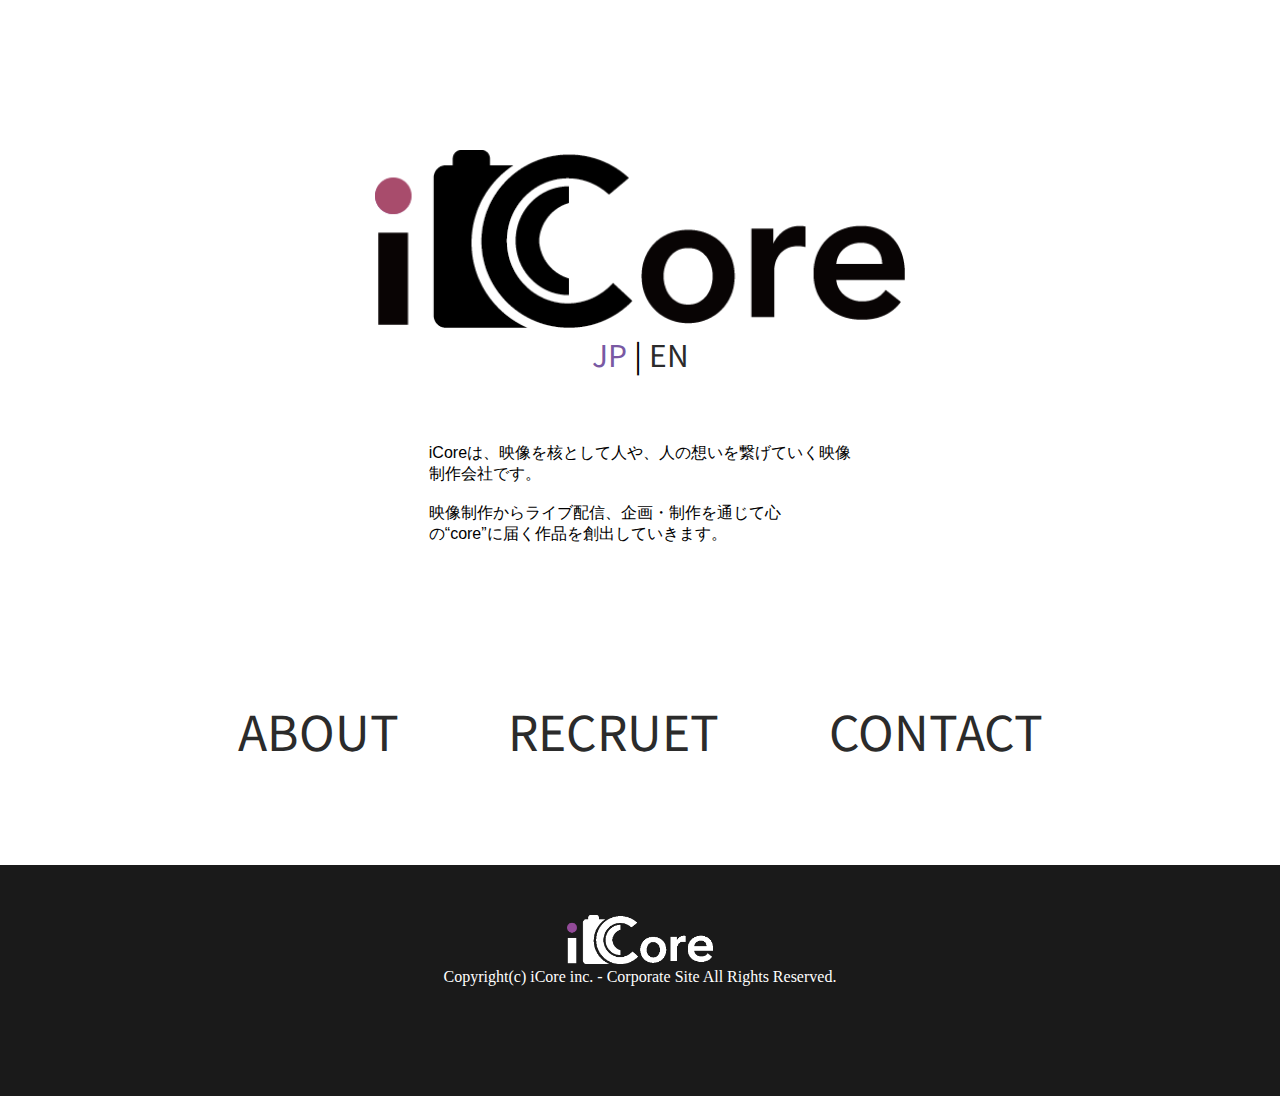
==== index.html @ 41e8c6a2 "5th" ====
<!DOCTYPE html>
<html lang="ja">
	<head>
		<meta charset="UTF-8">
		<meta http-equiv="X-UA-Compatible" content="IE=edge">
		<meta name="viewport" content="width=device-width, initial-scale=1.0">
		<title>iCore</title>
		<meta name="description" content="iCoreは、映像を核として人や、人の想いを繋げていく映像制作会社です。
		映像制作からライブ配信、企画・制作を通じて心の“core”に届く作品を創出していきます。">
		<meta name="keywords" content="iCore, CM制作, 広告制作, 映像制作">
		<link href="https://use.fontawesome.com/releases/v5.6.1/css/all.css" rel="stylesheet">
		<link rel="stylesheet" href="./css/index.css" media="all">
		<link rel="stylesheet" href="./css/responsive.css">
		<link rel="stylesheet" href="destyle.css">
	</head>
	<body>
		<div class="wrap">
			<!-- メイン -->
			<main>
				<div class="main">
					<div class="main_box">
						<img src="./img/logo01.png" alt="メインロゴ" class="logo_main">
						<div class="language">
							<ul>
								<li class="list_item
								header_nav"><a href="#jpn" id="jpn">JP</a> | <a href="#eng" id="eng">EN</a></li>
						  </ul>
						</div>
						<div class="text_box">
							<p>iCoreは、映像を核として人や、人の想いを繋げていく映像制作会社です。<br>
								<br>
								映像制作からライブ配信、企画・制作を通じて心の“core”に届く作品を創出していきます。</p>
						</div>
					</div>
					<!-- ナビメニュー -->
					<nav class="nav_menu">
						<ul class="menu_list">
							<li class="list_item
							header_nav"><a href="./html/about.html">ABOUT</a></li>
							<li class="list_item
							header_nav"><a href="./html/recruet.html">RECRUET</a></li>
							<li class="list_item
							header_nav"><a href="./html/contact.html">CONTACT</a></li>
							
						</ul>
					</nav>
				</div>
			</main>
			<!-- メインここまで -->
	
			
			<!-- フッター -->
			<footer>
				<div class="footer">
					<div class="footer_box">
						<img src="./img/logo02.png" alt="フッターロゴ" class="logo_footer">
						<p class="footer_text">Copyright(c) iCore inc. -  Corporate Site All Rights Reserved.</p>
					</div>
				</div>
			</footer>
			<!-- フッターここまで -->
	
	
		</div>
	</body>
</html>
---- css/index.css ----
@charset "UTF-8";
@import url('https://fonts.googleapis.com/css2?family=Noto+Sans&family=Noto+Sans+JP:wght@700&family=Sawarabi+Gothic&display=swap');

* {
  margin: 0;
  padding: 0;
  box-sizing: border-box;
}

/* メインstart */
.main {
  margin: 0 auto;
  
}

.main_box{
  text-align: center;
  padding: 150px 0 0;
}

.logo_main{
  width: 530px;
  height: auto;

}

.text_box {
  width: 33%;
  padding: 67px 0 0 0;
  text-align: left;
  margin: 0 auto;
  font-family: 'Open Sans', sans-serif;
}

.language{
  font-size: 30px;
  text-align: center;
}


.language ul{
  list-style: none;
  font-family: 'Noto Sans JP', sans-serif;
}

.language a{
  text-decoration: none;
  color: #2B2B2B;
}

#jpn{
  text-decoration: none;
  color: #7959a3;
} 



.nav_menu {
  padding: 150px 0 0;
}

.menu_list {
  display: flex;
  flex-wrap: wrap;
  justify-content: space-evenly;
  margin: 0 10%;
}

.nav_menu .menu_list .list_item {
  list-style: none;
  font-family: 'Noto Sans JP', sans-serif;
  font-size: 48px;
}


.nav_menu a{
  text-decoration: none;
  color: #2B2B2B;

}





footer {
  width: 100%;
  height: 231px;
  text-align: center;
  padding: 50px 0;
  margin: 100px 0 0 0;
  background-color: #1A1A1A;
}
.footer_text {
  color: #fff;
}

.logo_footer{
  width: 146px;
  height: auto;
}
---- css/responsive.css ----
@media screen and (min-width: 1024px) 
/*　画面サイズが1024pxからはここを読み込む　*/
{
  .wrap {
    /* background-color: yellowgreen; */
  }
  
} 




@media screen and (min-width: 768px) and ( max-width: 1023px)
/*　画面サイズが768pxから1024pxまではここを読み込む　*/
{
  .wrap {
    width: 100%;
    /* background-color: blue; */
  }





 
  /* .logo_main{
    max-width: 50%;
    height: auto;
  } */

  
  /* ▼メイン */
  .main {
  width: 95%;
  margin: 0 auto 50px;
}







  /* about */
  .contents_text{
    width: 70vw;
    display: flex;
    height: auto;
  }
  /* .service_list{
    width: 900px;
    margin: 100px auto;
  } */
  .services{
    /* align-items: center; */
  }

  /* .works {
    width: 90%;
   } */
  
  .contacts{
    width: 90vw;
  }
  .service_list{
    width: 600px;
    margin: 100px auto;
  }

  .company_container {
    width: 80%;
    height: 100%;
    margin: 0 5%;
    display: block;
    /* flex-direction: column; */
  }
  


 
  
  .map {
    width: 100%;
    padding: 50px 0 0 0;
  }

  /* recruet */
  .recruet_main{
    width: 30%;
    margin: 100px 10%;
  }

  .heading{
    /* font-size: 1.5vw; */
    /* font-size: 2vw; */
    width: 100%;
    padding: 10px 0;
  }

  .info_text {
    width: 60vw;
    padding: 20px 0;
    margin: 0 auto;
  } 


  /* thank */
  
.thanks_heading{
  font-size: 6vw;
  text-align: center;
}
  


.info_recruit{
  /* width: 100%; */
  height: 40px;
}

.contact_body{
  height: 1100px;
}

table th,
table td {
  display: block;
  border-bottom: none;
}

.info{
  /* width: 100%; */
  /* height: 40px; */
}

textarea{
  width: 100%;
  height: 450px;
}

.submit{
  width: 60%;
  height: 40px;
  font-size: 20px;
}

}



@media screen and (min-width: 320px) and (max-width: 767px)
/*　画面サイズが320pxからはここを読み込む　*/
{
  .wrap {
    width: 100%;
    /* background-color: red; */
  }

  .logo_main{
    max-width: 50%;
    height: auto;
  }

  .text_box {
    width: 60%;
    margin: 0 20%;
    /* font-size: 10%; */
  }

/* ▼ヘッダー */
.logo_header{
  width: 30%;
  /* height: 30%; */
}

/* ▼メイン */
.main {
  width: 95%;
  margin: 0 auto 50px;
}

/* ▼about */

 .list_item {
  padding: 20px 0;
 }

 .service_list {
  width: 90%;
  margin: 0 5% 50px;
}


.service {
  display: flex;
  width: 50%;
}

 .works {
  width: 90%;
  margin: 0 5%;
 }

 li.work_list {
   margin: 5px 0;
 }




 .btn,
a.btn,
button.btn {
  padding:3px 33%;
}

.company_container {
  width: 80%;
  height: 100%;
  margin: 0 5%;
  display: block;
  /* flex-direction: column; */
}

.works {
  width: 90%;
 }

.map {
  width: 100%;
  padding: 50px 0 0 0;
}

/* recruet */
.recruet_main{
  width: 40%;
  margin: 100px 5%; 
}

.heading{
  /* font-size: 2vw; */
  width: 100%;
  /* padding: 10px 0; */
}
.info_text {
  width: 60vw;
  padding: 10px 0;
  margin: 0 auto;
  font-size: 2vw;
} 
.thanks_heading{
  font-size: 6vw;
  text-align: center;
  
}

.info_recruit{
  width: 100%;
  height: 30px;
  /* height: 0px; */
}

.contact_body{
  height: 1100px;
}

table th,
table td {
  display: block;
  border-bottom: none;
  font-size: 10px;

}

.info{
  width: 100%;
  
  /* height: 40px; */
}

textarea{
  width: 100%;
  height: 450px;
}

.submit{
  width: 70%;
  height: 40px;
  font-size: 20px;
}


/* ハンバーガー */
.pc {
  display: none;
}

#hamburger {
  background-color: transparent;
  position: relative;
  cursor: pointer;
  margin: 0 0 0 auto;
  height: 60px;
  width: 60px;
}



.icon span {
  position: absolute;
  left: 15px;
  width: 30px;
  height: 4px;
  background-color: white;
  border-radius: 8px;
  transition: ease 0.75s;
}


.icon span:nth-of-type(1) {
  top: 16px;
}
.icon span:nth-of-type(2) {
  top: 28px;
}
.icon span:nth-of-type(3) {
  bottom: 16px;
}

.close span:nth-of-type(1) {
  transform: rotate(45deg);
  top: 28px;
}

.close span:nth-of-type(2) {
  opacity: 0;
}

.close span:nth-of-type(3) {
    transform: rotate(-45deg);
    top: 28px;
}

.sm {
    top: 60px;
    left: 0px;
    position: absolute;
    z-index: 10;
    width: 100%;
    background-color: rgba(34, 49, 52, 0.9);
}

ul {
  flex-direction: column;
  align-items: center;
}


td, th{
  padding: 3px 0px;
  color: #2B2B2B;
  font-family: 'Open Sans', sans-serif;
}

table {
  margin: 18px auto;
  width: 70vw;
}

.recruet_main{
  margin: 60px 0;
}


/* ここまで */
}
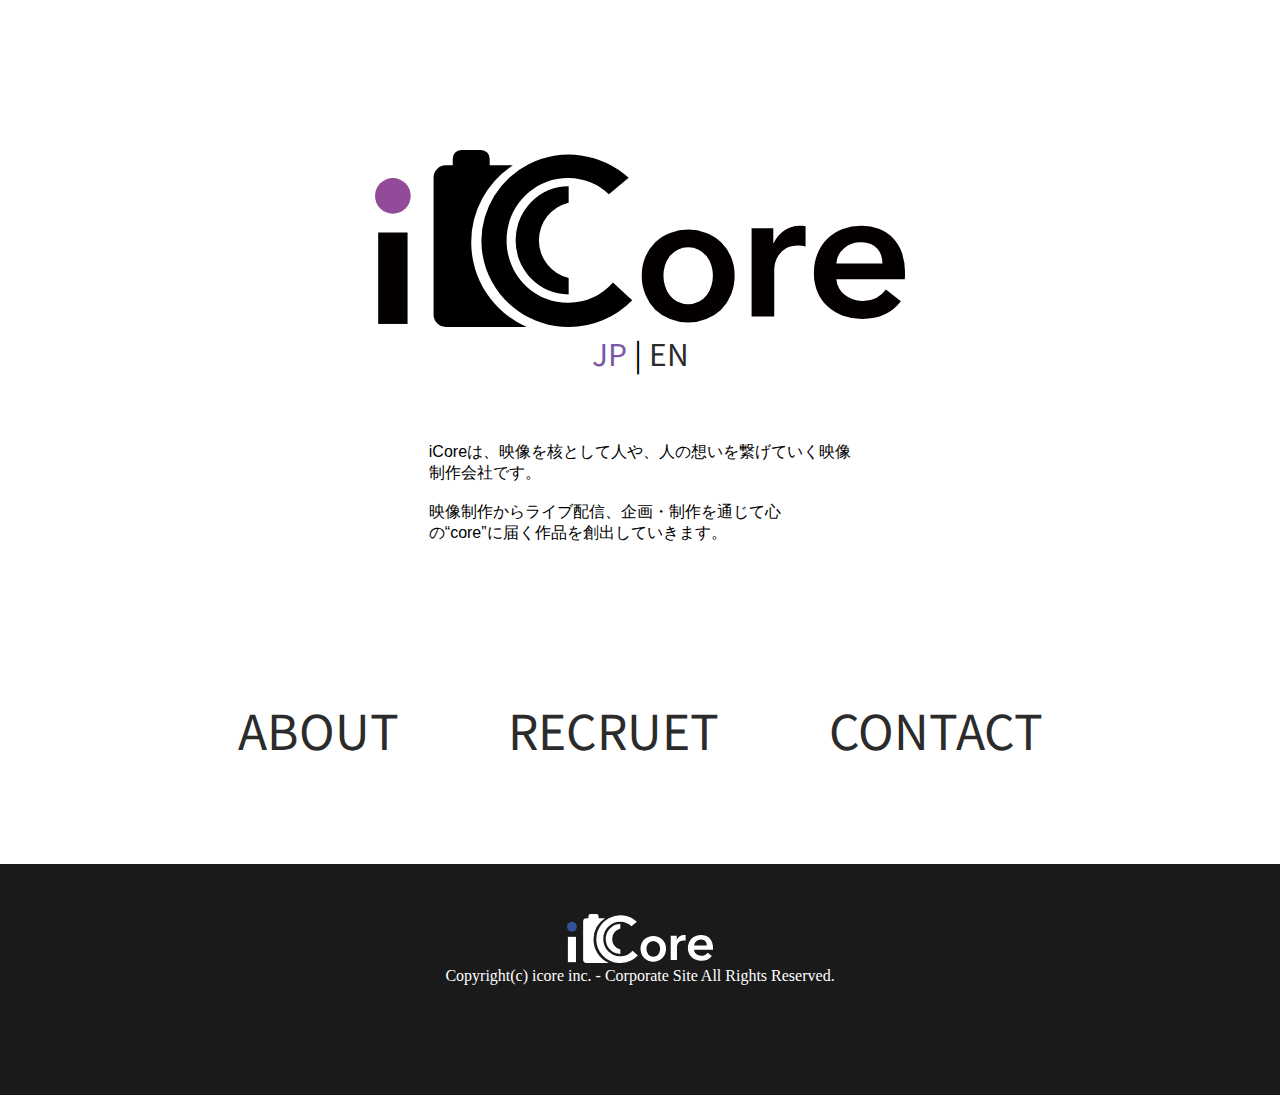
==== commit 572b1c21: "6th" ====
--- a/index.html
+++ b/index.html
@@ -4,14 +4,15 @@
 		<meta charset="UTF-8">
 		<meta http-equiv="X-UA-Compatible" content="IE=edge">
 		<meta name="viewport" content="width=device-width, initial-scale=1.0">
-		<title>iCore</title>
-		<meta name="description" content="iCoreは、映像を核として人や、人の想いを繋げていく映像制作会社です。
+		<title>icore</title>
+		<meta name="description" content="icoreは、映像を核として人や、人の想いを繋げていく映像制作会社です。
 		映像制作からライブ配信、企画・制作を通じて心の“core”に届く作品を創出していきます。">
-		<meta name="keywords" content="iCore, CM制作, 広告制作, 映像制作">
+		<meta name="keywords" content="icore, CM制作, 広告制作, 映像制作">
 		<link href="https://use.fontawesome.com/releases/v5.6.1/css/all.css" rel="stylesheet">
 		<link rel="stylesheet" href="./css/index.css" media="all">
 		<link rel="stylesheet" href="./css/responsive.css">
 		<link rel="stylesheet" href="destyle.css">
+		<link rel="shortcut icon" href="favicon.ico">
 	</head>
 	<body>
 		<div class="wrap">
@@ -19,7 +20,7 @@
 			<main>
 				<div class="main">
 					<div class="main_box">
-						<img src="./img/logo01.png" alt="メインロゴ" class="logo_main">
+						<img src="./img/logo01.svg" alt="メインロゴ" class="logo_main">
 						<div class="language">
 							<ul>
 								<li class="list_item
@@ -53,8 +54,8 @@
 			<footer>
 				<div class="footer">
 					<div class="footer_box">
-						<img src="./img/logo02.png" alt="フッターロゴ" class="logo_footer">
-						<p class="footer_text">Copyright(c) iCore inc. -  Corporate Site All Rights Reserved.</p>
+						<img src="./img/logo02.svg" alt="フッターロゴ" class="logo_footer">
+						<p class="footer_text">Copyright(c) icore inc. -  Corporate Site All Rights Reserved.</p>
 					</div>
 				</div>
 			</footer>
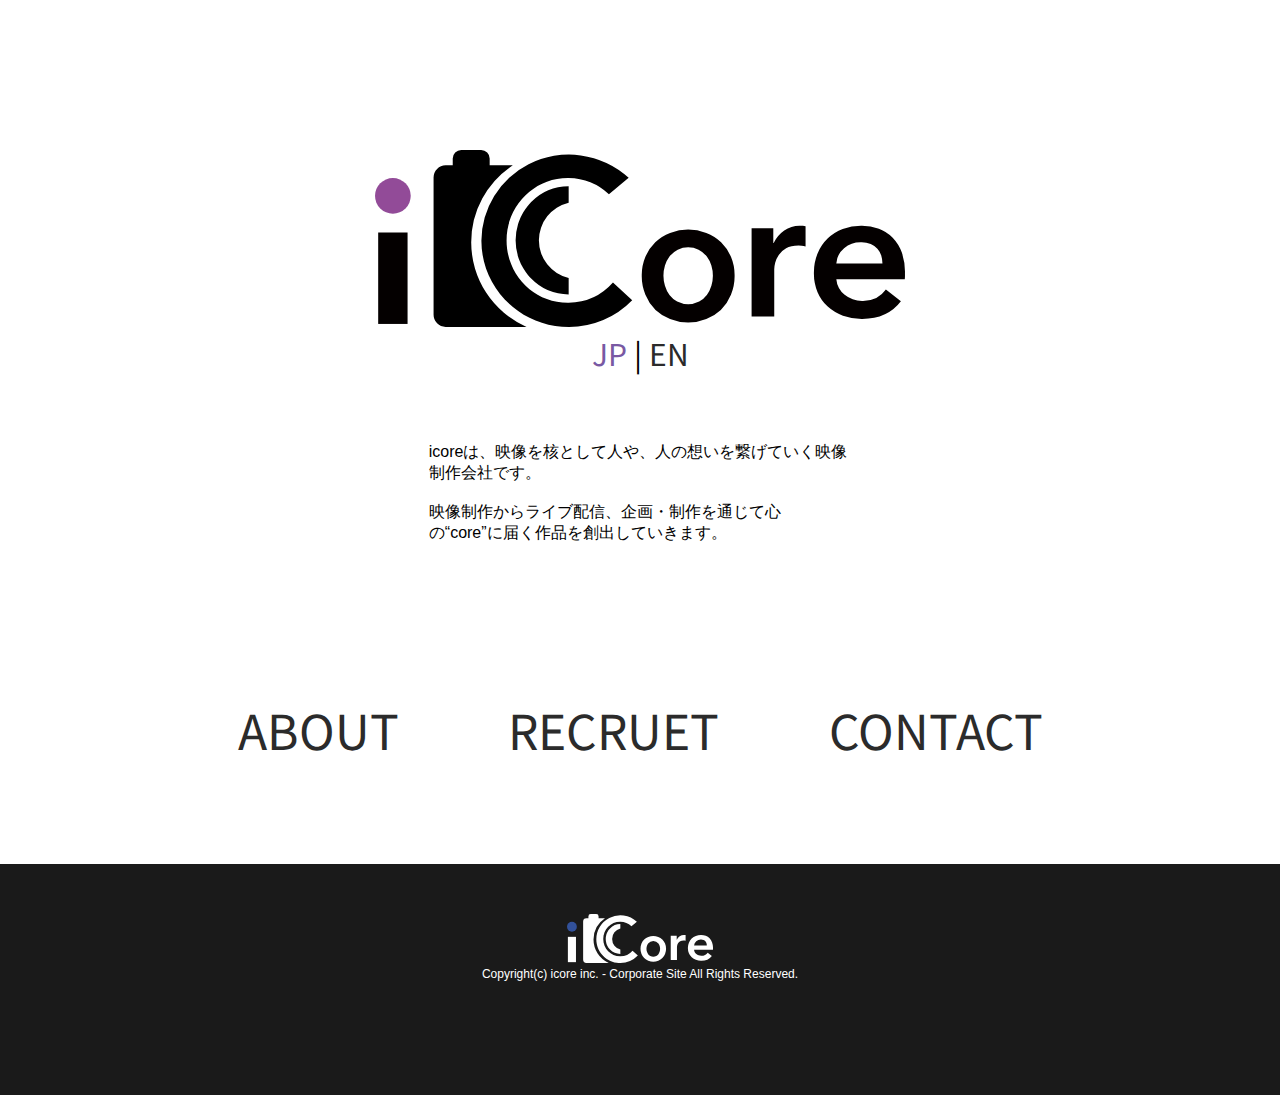
==== commit 2979a621: "Add files via upload" ====
--- a/index.html
+++ b/index.html
@@ -28,7 +28,7 @@
 						  </ul>
 						</div>
 						<div class="text_box">
-							<p>iCoreは、映像を核として人や、人の想いを繋げていく映像制作会社です。<br>
+							<p>icoreは、映像を核として人や、人の想いを繋げていく映像制作会社です。<br>
 								<br>
 								映像制作からライブ配信、企画・制作を通じて心の“core”に届く作品を創出していきます。</p>
 						</div>
--- a/css/index.css
+++ b/css/index.css
@@ -92,7 +92,9 @@
   background-color: #1A1A1A;
 }
 .footer_text {
+  font-family: 'Open Sans', sans-serif;
   color: #fff;
+  font-size: 12px;
 }
 
 .logo_footer{
